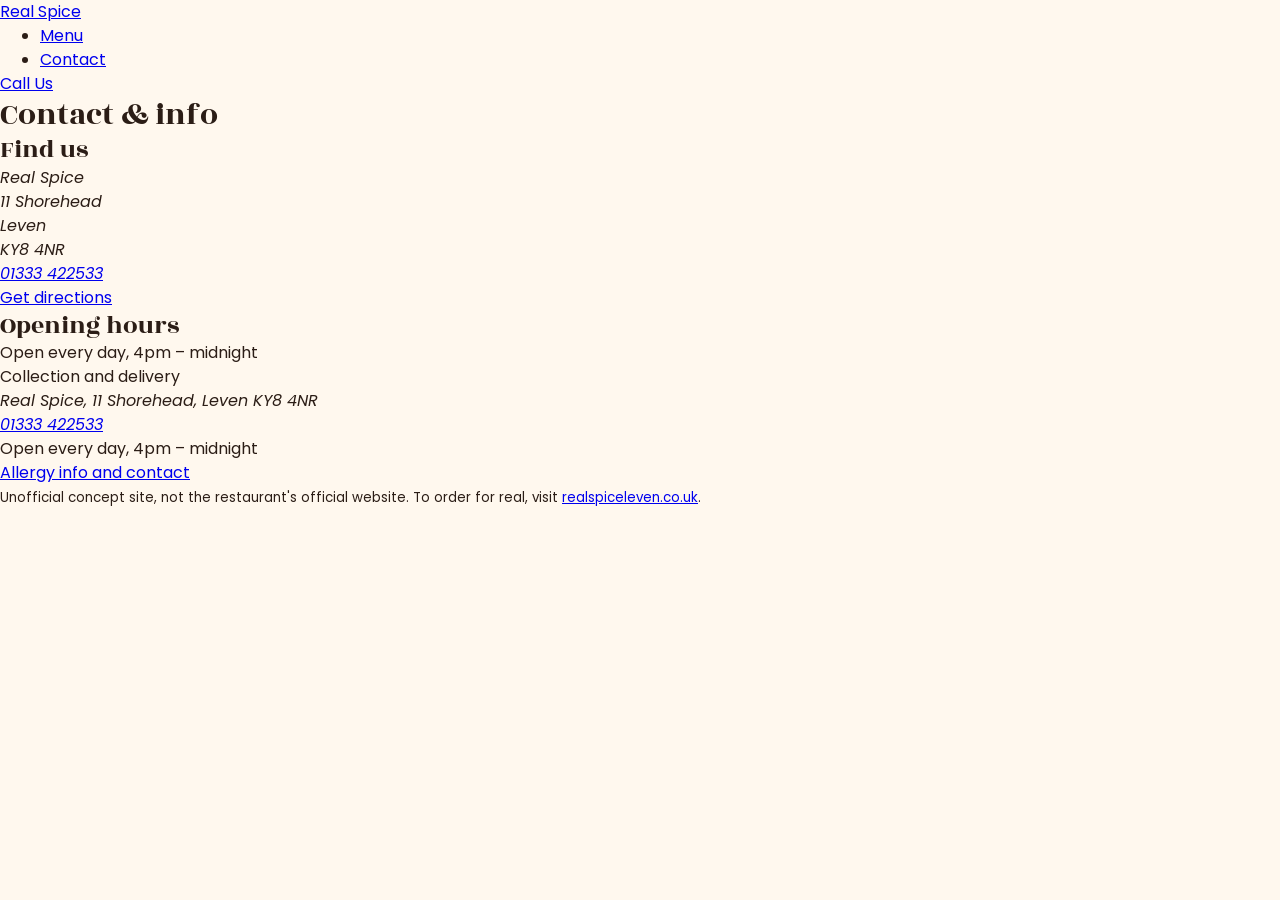
==== contact.html @ 693aca20 "Build contact page structure, find us and hours (#26) Co-Authored-By: Claude Opus 5.5 <noreply@anthr" ====
<!DOCTYPE html>
<html lang="en-GB">
<head>
    <meta charset="UTF-8">
    <meta name="viewport" content="width=device-width, initial-scale=1.0">
    <title>Contact & info · Real Spice</title>
    <link rel="preconnect" href="https://fonts.googleapis.com">
    <link rel="preconnect" href="https://fonts.gstatic.com" crossorigin>
    <link rel="stylesheet" href="https://fonts.googleapis.com/css2?family=Poppins:wght@400;600&family=Rozha+One&display=swap">
    <link rel="stylesheet" href="css/styles.css">
</head>
<body>
    <header>
        <nav aria-label="site">
            <a href="index.html">Real Spice</a>
            <ul>
                <li><a href="index.html#menu">Menu</a></li>
                <li><a href="contact.html" aria-current="page">Contact</a></li>
            </ul>
        </nav>
        <a href="tel:+441333422533">Call Us</a>
    </header>

    <main>
        <h1>Contact & info</h1>

        <section id="find-us">
            <h2>Find us</h2>
            <address>
                <p>Real Spice<br>11 Shorehead<br>Leven<br>KY8 4NR</p>
                <p><a href="tel:+441333422533">01333 422533</a></p>
            </address>
            <p><a href="https://www.google.com/maps/dir/?api=1&amp;destination=11+Shorehead%2C+Leven+KY8+4NR">Get directions</a></p>
        </section>

        <section id="opening-hours">
            <h2>Opening hours</h2>
            <p>Open every day, <time datetime="16:00">4pm</time> – <time datetime="00:00">midnight</time></p>
            <p>Collection and delivery</p>
        </section>
    </main>

    <footer>
        <address>
            <p>Real Spice, 11 Shorehead, Leven KY8 4NR</p>
            <p><a href="tel:+441333422533">01333 422533</a></p>
        </address>
        <p>Open every day, <time datetime="16:00">4pm</time> – <time datetime="00:00">midnight</time></p>
        <p><a href="contact.html">Allergy info and contact</a></p>
        <p><small>Unofficial concept site, not the restaurant's official website. To order for real, visit <a href="https://www.realspiceleven.co.uk/">realspiceleven.co.uk</a>.</small></p>
    </footer>
</body>
</html>
---- css/styles.css ----
*,
*::before,
*::after {
    box-sizing: border-box;
}

/* removing the browasers deafult margins */
* {
    margin: 0;
}

/* images and videos wont spill out the container */
img,
picture,
svg,
video {
    display: block;
    max-width: 100%;
}

/* form uses our font indtead of the deafult browser option */
input,
button,
textarea,
select {
    font: inherit;
}

/* long words wrap instead of breaking out */
p,
h1,
h2,
h3 {
    overflow-wrap: break-word;
}

:root {

    /* COLOURS */
    --brand-primary: #b3261e;
    --brand-primary-dark: #8C1D17;
    --brand-accent: #F2A516;
    --bg-cream: #fff8ee;
    --bg-card: #FFFFFF;
    --border: #F0E6DC;
    --text-main: #2B1D16;
    --text-muted: #7A6A60;
    --text-on-brand: #FFFFFF;
    --status-green: #2E7D32;
    --status-green-bg: #E7F6E8;
    --status-hot-bg: #ffe9e6;
    --ui-disabled: #D8C9C0;
    --brand-deal: #6E1712;
    
    /* TYPOGRAPHY */

    --font-heading: 'Rozha One', serif;
    --font-body: 'Poppins', sans-serif; /* this is the fallback incase google fonts breaks */
    --font-size-h1: 2rem;
    --font-size-h2: 1.63rem;
    --font-size-h3: 1.25rem;
    --font-size-body: 1rem;
    --font-size-small: 0.813rem;
    --font-size-tag: 0.75rem;
    --font-weight-regular: 400;
    --font-weight-bold: 600;

    /* SPACING */
    --space-1: 0.25rem;
    --space-2: 0.5rem;
    --space-3: 0.75rem;
    --space-4: 1rem;
    --space-5: 1.5rem;
    --space-6: 2rem;
    --space-7: 3rem;

    /* Shapes */
    --radius-card: 1rem;
    --radius-input: 0.75rem;
    --radius-pill: 999px;
    --card-shadow: 0 4px 16px rgba(51, 26, 13, 0.06);
    --tap-target: 2.75rem;
    --page-padding: var(--space-4);
    --max-width: 72rem;
}

body {
    background-color: var(--bg-cream);
    color: var(--text-main);
    font-family: var(--font-body);
    font-size: var(--font-size-body);
    font-weight: var(--font-weight-regular);
    line-height: 1.5;
}

h1, h2, h3 {
    font-family: var(--font-heading);
    font-weight: 400;
    line-height: 1.2;
}

h1 {  
    font-size: var(--font-size-h1);
}

h2 {
    font-size: var(--font-size-h2);
}

h3 {
    font-size: var(--font-size-h3);
}
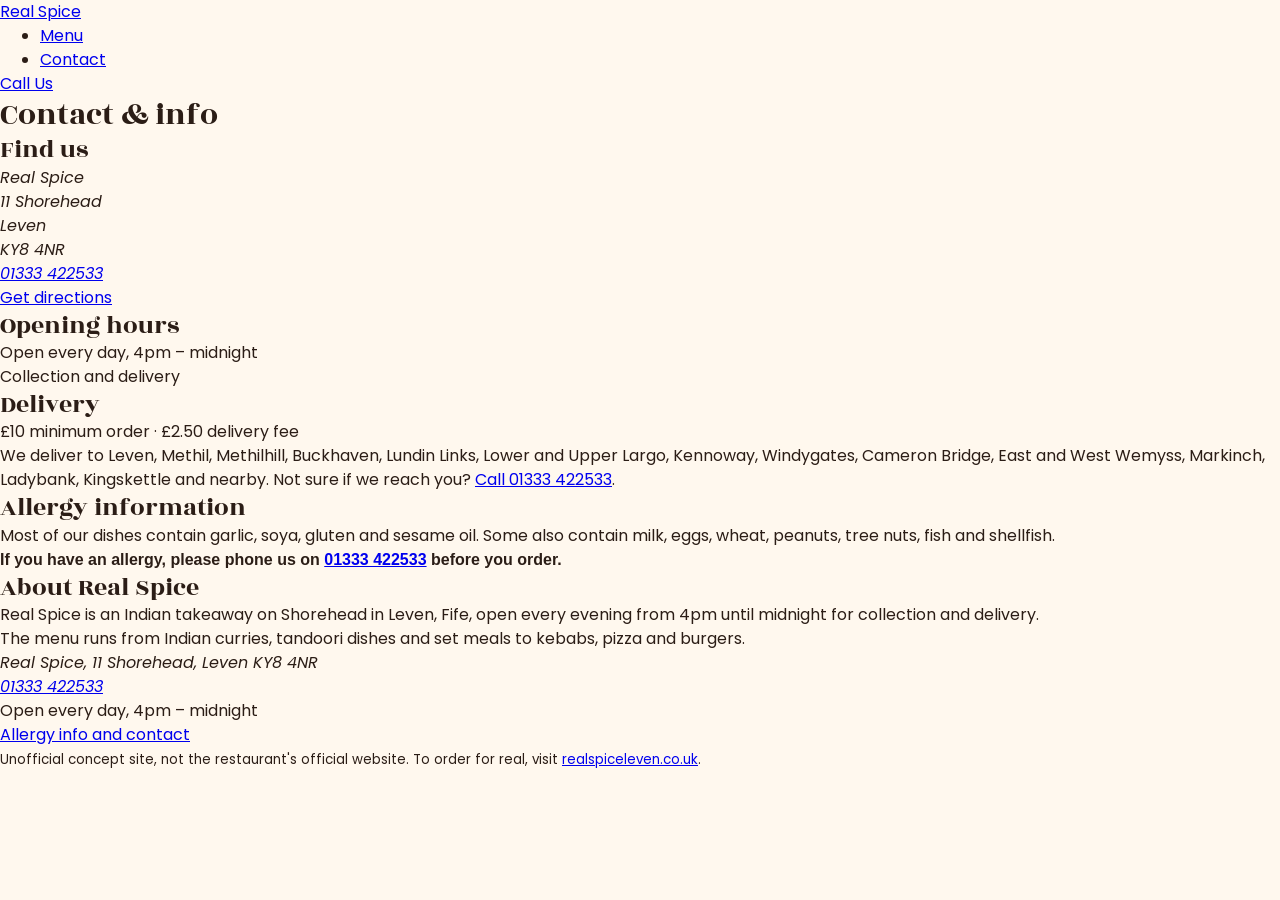
==== commit a8948a8b: "Add delivery, allergy and about sections to contact page (#27) Delivery uses a flat £2.50 fee instea" ====
--- a/contact.html
+++ b/contact.html
@@ -38,6 +38,24 @@
             <p>Open every day, <time datetime="16:00">4pm</time> – <time datetime="00:00">midnight</time></p>
             <p>Collection and delivery</p>
         </section>
+
+        <section id="delivery">
+            <h2>Delivery</h2>
+            <p><data value="1000">£10</data> minimum order · <data value="250">£2.50</data> delivery fee</p>
+            <p>We deliver to Leven, Methil, Methilhill, Buckhaven, Lundin Links, Lower and Upper Largo, Kennoway, Windygates, Cameron Bridge, East and West Wemyss, Markinch, Ladybank, Kingskettle and nearby. Not sure if we reach you? <a href="tel:+441333422533">Call 01333 422533</a>.</p>
+        </section>
+
+        <section id="allergies">
+            <h2>Allergy information</h2>
+            <p>Most of our dishes contain garlic, soya, gluten and sesame oil. Some also contain milk, eggs, wheat, peanuts, tree nuts, fish and shellfish.</p>
+            <p><strong>If you have an allergy, please phone us on <a href="tel:+441333422533">01333 422533</a> before you order.</strong></p>
+        </section>
+
+        <section id="about">
+            <h2>About Real Spice</h2>
+            <p>Real Spice is an Indian takeaway on Shorehead in Leven, Fife, open every evening from 4pm until midnight for collection and delivery.</p>
+            <p>The menu runs from Indian curries, tandoori dishes and set meals to kebabs, pizza and burgers.</p>
+        </section>
     </main>
 
     <footer>
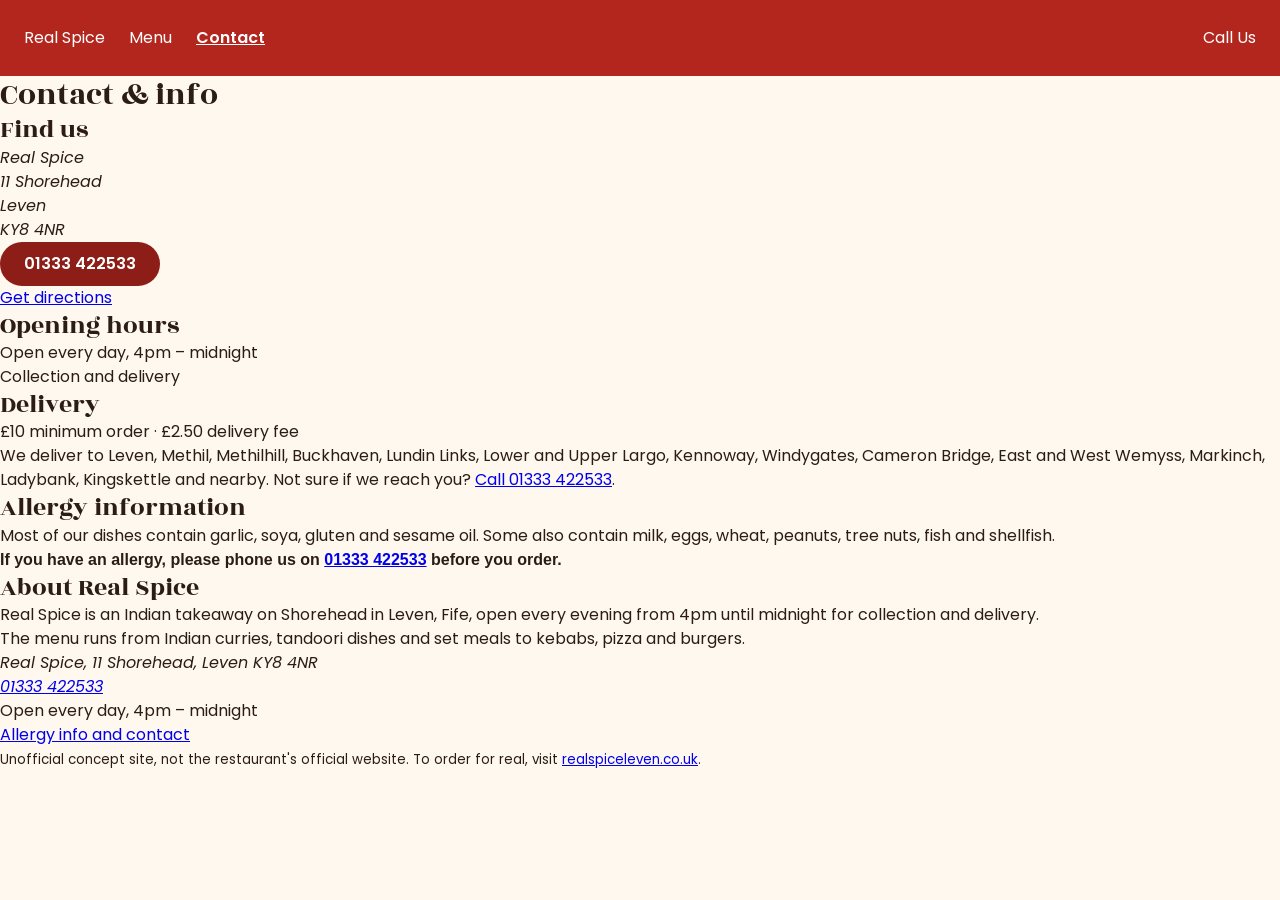
==== commit 733cb0c6: "Add reusable button styles (#33) A base .btn class (white pill, red text) is used for Order Online, " ====
--- a/contact.html
+++ b/contact.html
@@ -28,7 +28,7 @@
             <h2>Find us</h2>
             <address>
                 <p>Real Spice<br>11 Shorehead<br>Leven<br>KY8 4NR</p>
-                <p><a href="tel:+441333422533">01333 422533</a></p>
+                <p><a href="tel:+441333422533" class="btn btn-secondary">01333 422533</a></p>
             </address>
             <p><a href="https://www.google.com/maps/dir/?api=1&amp;destination=11+Shorehead%2C+Leven+KY8+4NR">Get directions</a></p>
         </section>
--- a/css/styles.css
+++ b/css/styles.css
@@ -51,6 +51,7 @@
     --status-hot-bg: #ffe9e6;
     --ui-disabled: #D8C9C0;
     --brand-deal: #6E1712;
+    --chip-bg: rgba(255, 255, 255, 0.15);
     
     /* TYPOGRAPHY */
 
@@ -80,6 +81,7 @@
     --radius-pill: 999px;
     --card-shadow: 0 4px 16px rgba(51, 26, 13, 0.06);
     --tap-target: 2.75rem;
+    --header-height: calc(var(--tap-target) + var(--page-padding) * 2); /* top bar: link height plus padding top and bottom */
     --page-padding: var(--space-4);
     --max-width: 72rem;
 }
@@ -109,4 +111,150 @@
 
 h3 {
     font-size: var(--font-size-h3);
+}
+
+
+/* top bar */
+header {
+    display: flex;
+    justify-content: space-between;
+    align-items: center;
+    padding: var(--page-padding);
+    position: sticky;
+    top: 0;
+    background-color: var(--brand-primary);
+    z-index: 1;
+}
+
+nav[aria-label="site"] {
+    display: flex;
+    align-items: center;
+    gap: var(--space-2);
+}
+
+nav[aria-label="site"] ul {
+    display: flex;
+    gap: var(--space-2);
+    list-style: none;
+    padding: 0;
+}
+
+header a {
+    display: flex;
+    align-items: center;
+    min-height: var(--tap-target);
+    padding-inline: var(--space-2);
+    color: var(--text-on-brand);
+    text-decoration: none;
+}
+
+/* only the current page is underlined and bold */
+header a[aria-current="page"] {
+    font-weight: var(--font-weight-bold);
+    text-decoration: underline;
+}
+
+header a:focus-visible {
+    outline: 3px solid var(--brand-accent);
+    outline-offset: 3px;
+}
+
+/* jump links land below the sticky top bar, not behind it */
+[id] {
+    scroll-margin-top: var(--header-height);
+}
+ 
+.hero {
+    background-color: var(--brand-primary);
+    background-image: url("../images/jaali.svg"); /* faint diamond pattern, tiles on top of the red */
+    color: var(--text-on-brand);
+    padding-inline: var(--page-padding);
+    padding-block: var(--space-4);
+    border-radius: 0 0 var(--radius-card) var(--radius-card);
+}
+
+
+p.tagline {
+    font-size: var(--font-size-small);
+}
+
+span.hero-span {
+    color: var(--brand-accent);
+}
+
+/* name and tagline on the left, open status pill on the right */
+.hero-top {
+    display: flex;
+    justify-content: space-between;
+    align-items: center;
+    gap: var(--space-3);
+}
+
+/* INFO CHIPS */
+.info-chip {
+    background-color: var(--chip-bg);
+    border-radius: var(--radius-pill);
+    padding-block: var(--space-2);
+    padding-inline: var(--space-3);
+    font-size: var(--font-size-small);
+    font-weight: var(--font-weight-bold);
+}
+
+.info-chips {
+    display: flex;
+    gap: var(--space-1);
+    flex-wrap: wrap;
+    margin-block-start: var(--space-2);
+}
+
+#open-status {
+    color: var(--status-green);
+    background-color: var(--status-green-bg);
+    border-radius: var(--radius-pill);
+    padding-block: var(--space-2);
+    padding-inline: var(--space-2);
+    font-weight: var(--font-weight-bold);
+    white-space: nowrap;
+}
+
+/* buttons */
+
+.btn {
+    display: inline-flex;
+    align-items: center;
+    justify-content: center;
+    min-height: var(--tap-target);
+    padding-inline: var(--space-5);
+    border-radius: var(--radius-pill);
+    background-color: var(--bg-card);
+    color: var(--brand-primary);
+    font-weight: var(--font-weight-bold);
+    text-decoration: none;
+    font-style: normal;
+}
+
+.btn-secondary {
+    background-color: var(--brand-primary-dark);
+    color: var(--text-on-brand);
+}
+
+.btn:hover {
+    background-color: var(--bg-cream);
+}
+
+.btn-secondary:hover {
+    background-color: var(--brand-primary);
+}
+
+.btn:focus-visible {
+    outline: 3px solid var(--brand-accent);
+    outline-offset: 3px;
+}
+
+.btn-secondary:focus-visible {
+    outline-color: var(--brand-primary-dark);
+}
+
+.hero .btn {
+    margin-block-start: var(--space-4);
 }
